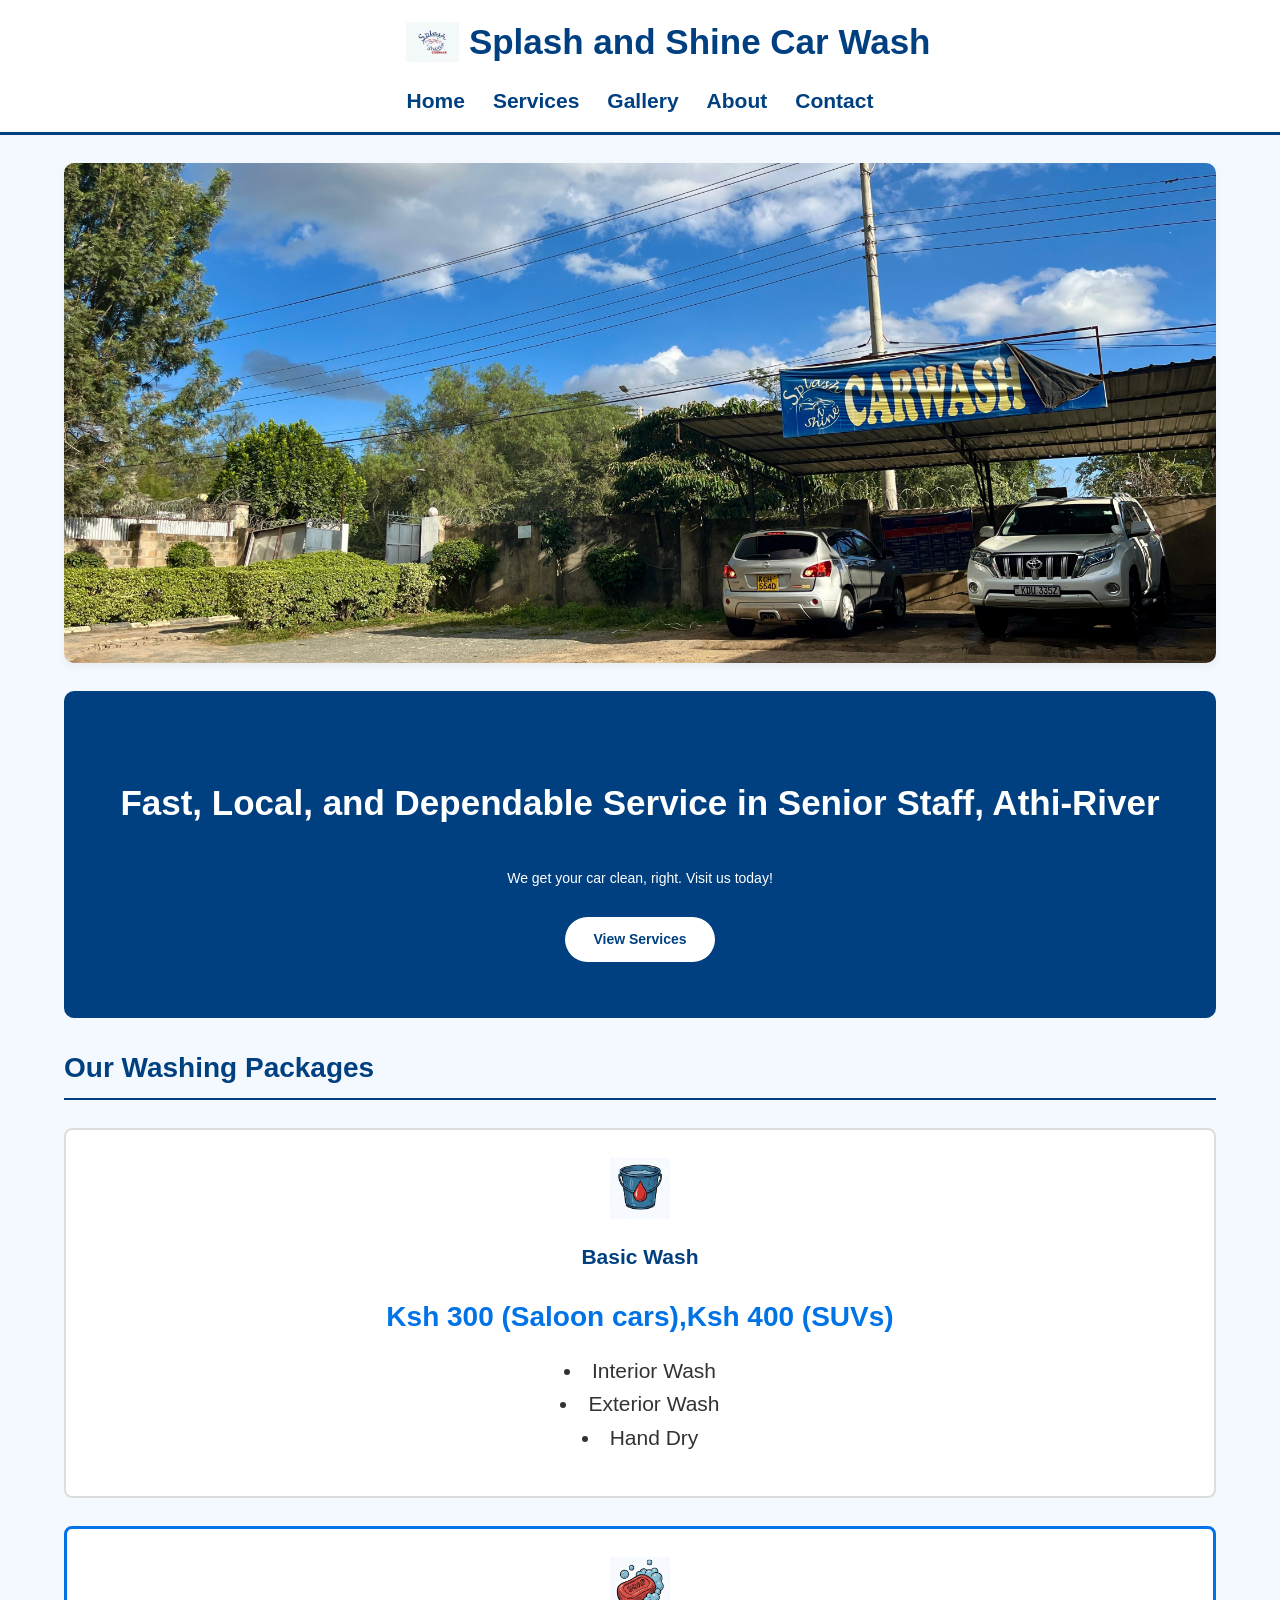
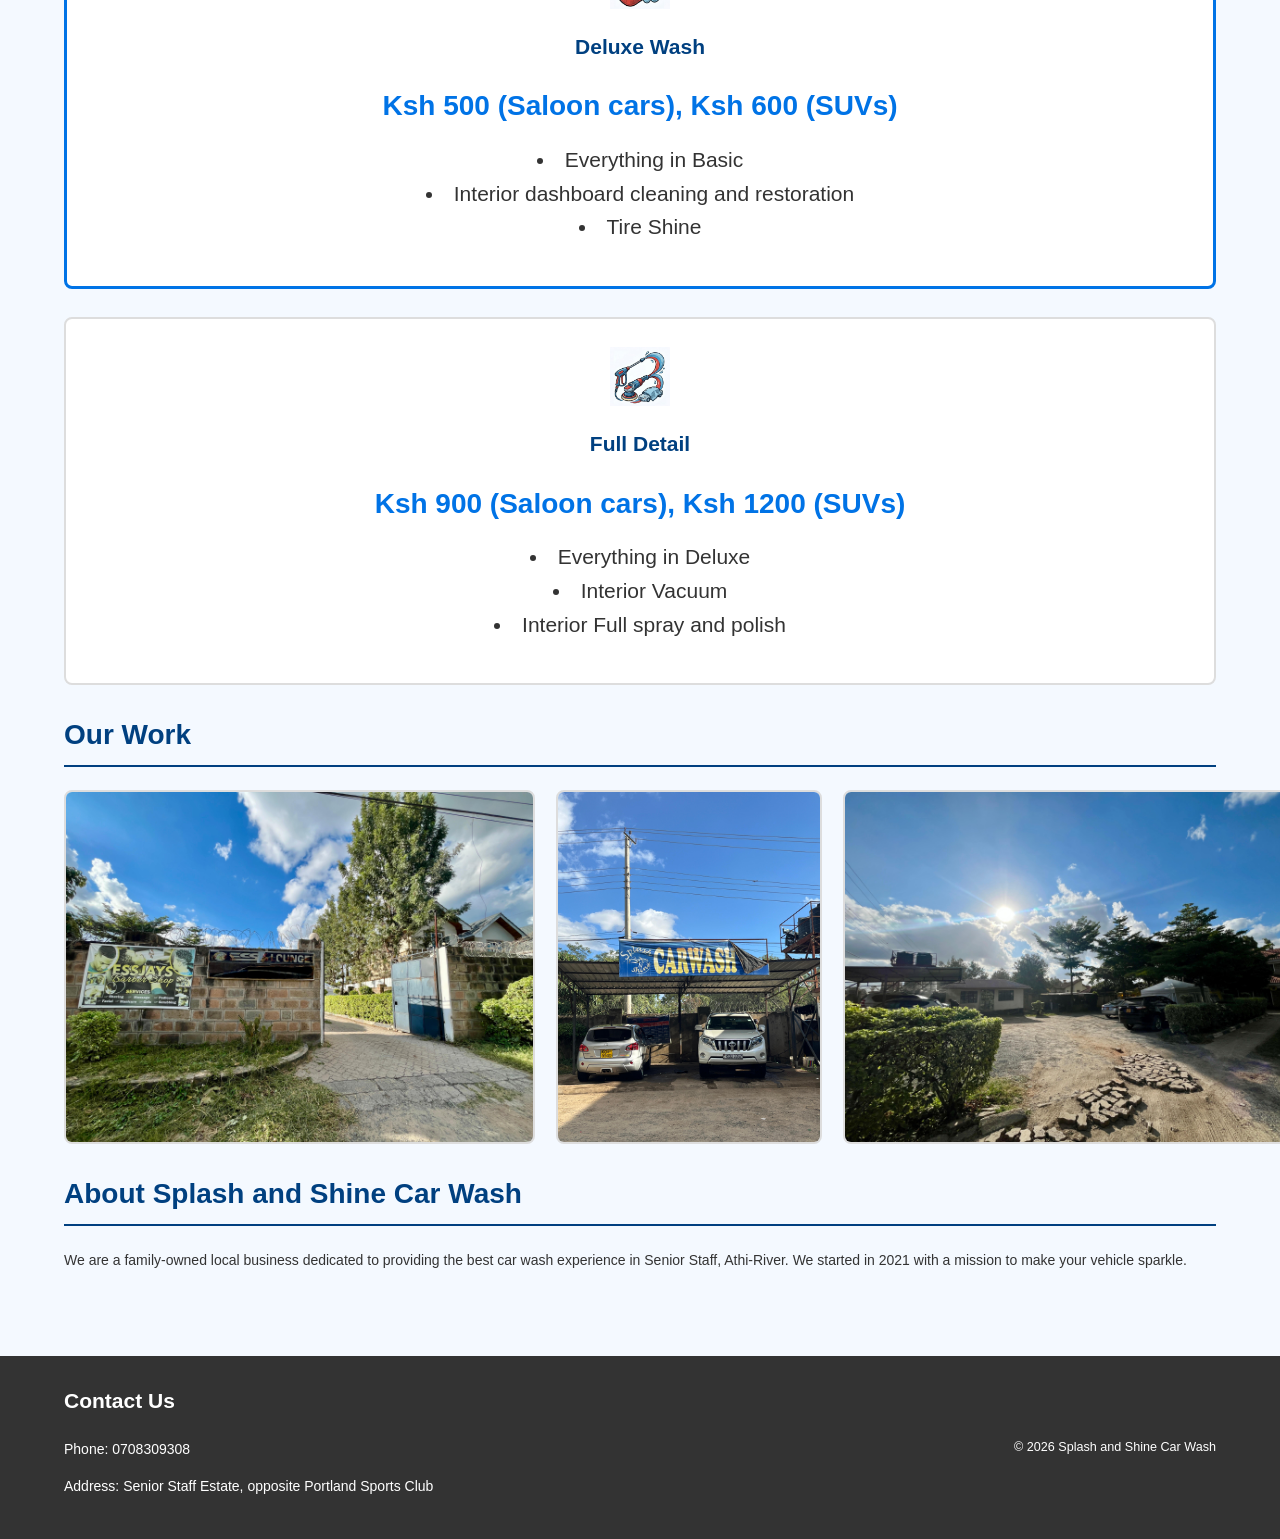
==== submission/index.html @ c8159cb5 "Fix folder structure and link script.js" ====
<!DOCTYPE html>
<html lang="en">
    <head>
        <meta charset="UTF-8">
        <meta name="viewport" content="width=device-width, initial-scale=1.0">
        <title> Splash and Shine Car Wash - Fast, Local, Dependable</title>
        <link rel="stylesheet" href="css/styles.css">
    </head>
    <body>

        <header class="main-header">
            <div class="logo">
                <img src="images/logo.png"
                    alt="Splash and Shine Car Wash simple blue logo"
                    class="logo-img">
                <h1>Splash and Shine Car Wash</h1>
            </div>

            <nav class="main-nav">
                <ul>
                    <li><a href="#home">Home</a></li>
                    <li><a href="#services">Services</a></li>
                    <li><a href="#gallery">Gallery</a></li>
                    <li><a href="#about">About</a></li>
                    <li><a href="#contact">Contact</a></li>
                </ul>
            </nav>
        </header>

        <main>
            <section class="banner-section">

                <img src="images/banner.jpeg"
                    alt="A real-world wide shot of the Splash and Shine Car wash storefront and bay"
                    class="main-banner-img">
            </section>

            <section id="home" class="hero">
                <div class="hero-content">
                    <h2>Fast, Local, and Dependable Service in Senior Staff,
                        Athi-River</h2>
                    <p>We get your car clean, right. Visit us today!</p>
                    <a href="#services" class="cta-button">View Services</a>
                </div>
            </section>

            <section id="services" class="services-section">
                <h2>Our Washing Packages</h2>
                <div class="services-grid">
                    <div class="service-item">
                        <img src="images/icon_basic.jpg"
                            alt="Basic wash bucket icon" class="service-icon">
                        <h3>Basic Wash</h3>
                        <p class="price">Ksh 300 (Saloon cars),Ksh 400
                            (SUVs)</p>
                        <ul>
                            <li>Interior Wash</li>
                            <li>Exterior Wash</li>
                            <li>Hand Dry</li>
                        </ul>
                    </div>
                    <div class="service-item deluxe">
                        <img src="images/icon_deluxe.jpg"
                            alt="Deluxe shine icon" class="service-icon">
                        <h3>Deluxe Wash</h3>
                        <p class="price">Ksh 500 (Saloon cars), Ksh 600
                            (SUVs)</p>
                        <ul>
                            <li>Everything in Basic</li>
                            <li>Interior dashboard cleaning and restoration</li>
                            <li>Tire Shine</li>
                        </ul>
                    </div>
                    <div class="service-item">
                        <img src="images/icon_detail.jpg"
                            alt="Full detailing brush icon"
                            class="service-icon">
                        <h3>Full Detail</h3>
                        <p class="price">Ksh 900 (Saloon cars), Ksh 1200
                            (SUVs)</p>
                        <ul>
                            <li>Everything in Deluxe</li>
                            <li>Interior Vacuum</li>
                            <li>Interior Full spray and polish </li>

                        </ul>
                    </div>
                </div>
            </section>

            <section id="gallery" class="gallery-section">
                <h2>Our Work</h2>

                <div class="gallery-placeholder">
                    <img src="images/img1.jpeg"
                        alt="Entrance to the car wash">
                    <img src="images/img2.jpeg"
                        alt="Washing bay cars being washed">
                    <img src="images/img3.jpeg"
                        alt="Lounge area of the car wash with customers waiting">

                </div>
            </section>

            <section id="about" class="about-section">
                <h2>About Splash and Shine Car Wash</h2>
                <div class="about-container">
                    <p>We are a family-owned local business dedicated to
                        providing the best car wash experience in Senior Staff,
                        Athi-River.
                        We started in 2021 with a mission to make your vehicle
                        sparkle.</p>
                </div>
            </section>
        </main>

        <footer id="contact">
            <div class="footer-content">
                <div class="contact-info">
                    <h3>Contact Us</h3>
                    <p>Phone: 0708309308 </p>
                    <p>Address: Senior Staff Estate, opposite Portland Sports
                        Club</p>
                </div>
                <div class="footer-logo">
                    <p>&copy; 2026 Splash and Shine Car Wash</p>
                </div>
            </div>
        </footer>

        <script src="js/script.js"></script>
    </body>
</html>
---- submission/css/styles.css ----
html {
    font-size: 16px; 
    scroll-behavior: smooth; 
}

body {
    font-family: Arial, sans-serif; 
    margin: 0;
    padding: 0;
    line-height: 1.6;
    color: #333;
    background-color: #f4f9ff; 
}


h1, h2, h3 {
    color: #004080; 
}

h1 { font-size: 2.5rem; margin: 0; }
h2 { font-size: 2rem; border-bottom: 2px solid #004080; padding-bottom: 0.5rem; margin-top: 2rem; }
h3 { font-size: 1.5rem; }

a { text-decoration: none; color: inherit; }
ul { list-style-type: none; padding: 0; }


img { max-width: 100%; height: auto; display: block; }



.main-header {
    background-color: #fff;
    color: #004080;
    padding: 1rem 5%;
    border-bottom: 3px solid #004080;
    
   
    display: flex;
    justify-content: space-between;
    align-items: center;
    position: sticky; 
    top: 0;
    z-index: 1000;
}

.logo {
    display: flex;
    align-items: center;
    
    margin-left: 4rem; 
}

.logo-img {
    height: 40px; 
    margin-right: 10px;
}

.main-nav ul {
    margin: 0;
    padding: 0;
    display: flex; 
    gap: 1.5rem;
}


.main-nav a {
    font-weight: bold;
    padding: 0.5rem;
    transition: color 0.3s ease; 
}

.main-nav a:hover {
    color: #0073e6; 
    background-color: #e6f2ff;
    border-radius: 5px; 
}


main {
    padding: 2rem 5%; 
}

.banner-section {
    width: 100%;
    margin-bottom: 2rem;
    overflow: visible;
}

.main-banner-img {
    width: 100%;
    height: auto;
    max-height: 500px; /* Limits the height on big screens so it doesn't take over the whole page */
    object-fit: cover; /* Keeps the picture proportional without stretching it abnormally */
    border-radius: 10px; /* Matches the student styling theme of your hero element */
    box-shadow: 0 4px 10px rgba(0, 0, 0, 0.05);
}

.hero {
    background-color: #004080;
    color: #fff;
    padding: 4rem 2rem;
    text-align: center;
    border-radius: 10px; 
    margin-bottom: 2rem;
}

.hero h2 { color: #fff; border: none; font-size: 2.5rem; }

.cta-button {
    display: inline-block;
    background-color: #fff;
    color: #004080;
    padding: 0.8rem 2rem;
    margin-top: 1rem;
    font-weight: bold;
    border-radius: 25px; 
    transition: background-color 0.3s ease; 
}

.cta-button:hover {
    background-color: #e6f2ff;
}



.services-grid {
    
    display: grid;
    grid-template-columns: repeat(3, 1fr); 
    gap: 2rem; 
    margin-top: 2rem;
}

.service-item {
    background-color: #fff;
    padding: 2rem;
    border: 2px solid #ddd; 
    border-radius: 8px; 
    text-align: center;
    transition: transform 0.3s ease, box-shadow 0.3s ease; 
}

.service-item:hover {
    transform: translateY(-5px); 
    box-shadow: 0 5px 15px rgba(0,0,0,0.1); 
}

.service-item.deluxe {
    border: 3px solid #0073e6; 
}

.service-icon {
    width: 60px;
    margin: 0 auto 1rem;
}

.price {
    font-size: 2rem;
    font-weight: bold;
    color: #0073e6;
    margin: 0.5rem 0;
}

.service-item ul { list-style-type: disc; list-style-position: inside; text-align: left; margin-top: 1rem; }


.gallery-placeholder {
    display: flex; 
    gap: 1rem;
    margin-top: 1rem;
}

.gallery-placeholder img {
    width: 48%; 
    border: 1px solid #ccc;
}


.sketch-img {
    border: 2px solid #ccc;
    padding: 5px;
    margin: 1rem auto;
    width: 80%; 
    max-width: 500px; 
}
.sketch-caption { text-align: center; color: #666; font-size: 0.9rem; }



footer {
    background-color: #333;
    color: #fff;
    padding: 2rem 5%;
    margin-top: 3rem;
}


.footer-content {
    display: flex;
    justify-content: space-between;
    align-items: center;
}

footer h3 { color: #fff; border: none; margin-top: 0; }
.footer-logo p { margin: 0; font-size: 0.9rem; }


    
    html { font-size: 14px; }
    
    .main-header {
        flex-direction: column; 
        padding: 1rem;
    }
    
    .main-nav ul {
        margin-top: 1rem;
        gap: 1rem;
        flex-wrap: wrap; 
        justify-content: center;
    }
    
    li {
    text-align: center;
        font-size: 1.5rem; 
}

  
    .services-grid {
        grid-template-columns: 1fr;
    }
    
   .gallery-placeholder {
    display: flex;       
    gap: 1.5rem;         
    width: 100%;        
    margin-top: 1.5rem;
}

.gallery-placeholder img {
    width: 50%;          
    height: 350px;      
    
    /* CRITICAL FIX FOR DISTORTION: */
    object-fit: cover;   
    
    border: 2px solid #ddd;
    border-radius: 8px;  
}


@media (max-width: 768px) {
    .gallery-placeholder {
        flex-direction: column; 
    }
    
    .gallery-placeholder img {
        width: 100%;    
        height: 250px;   
    }
}
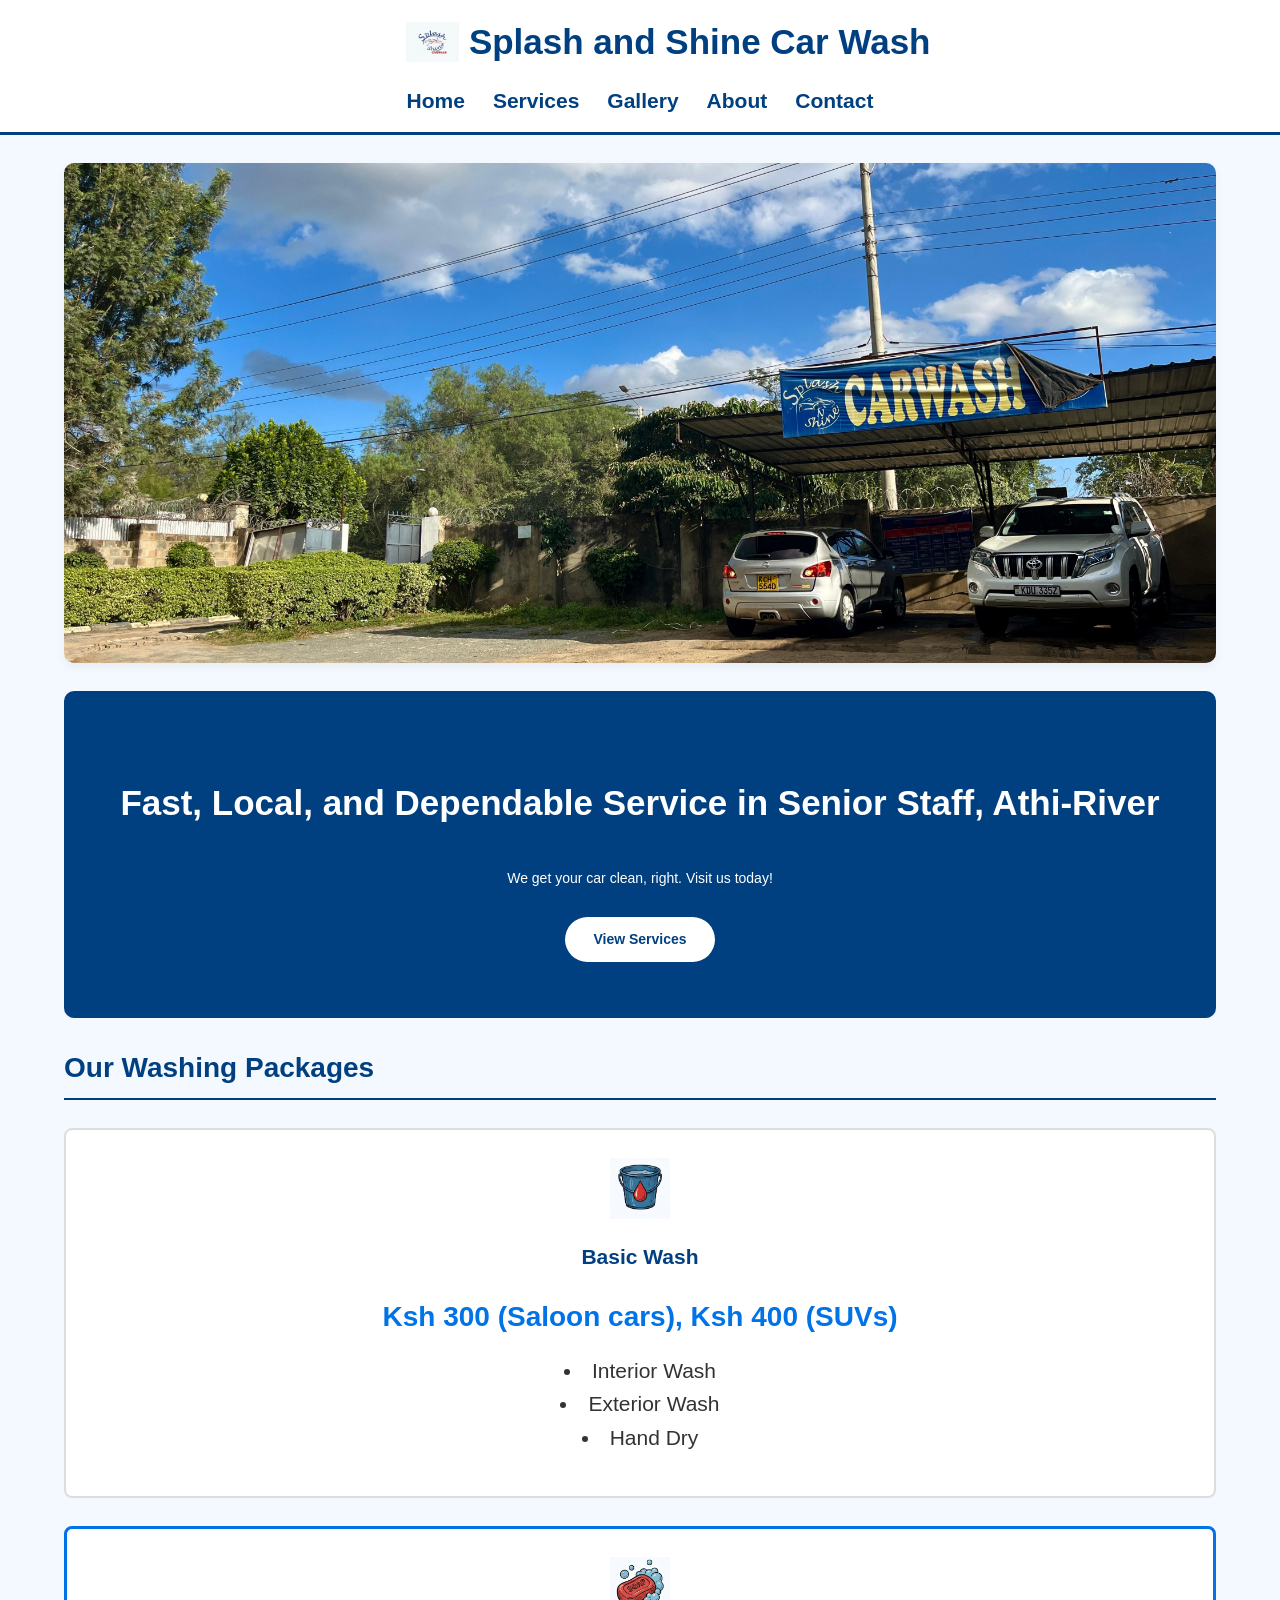
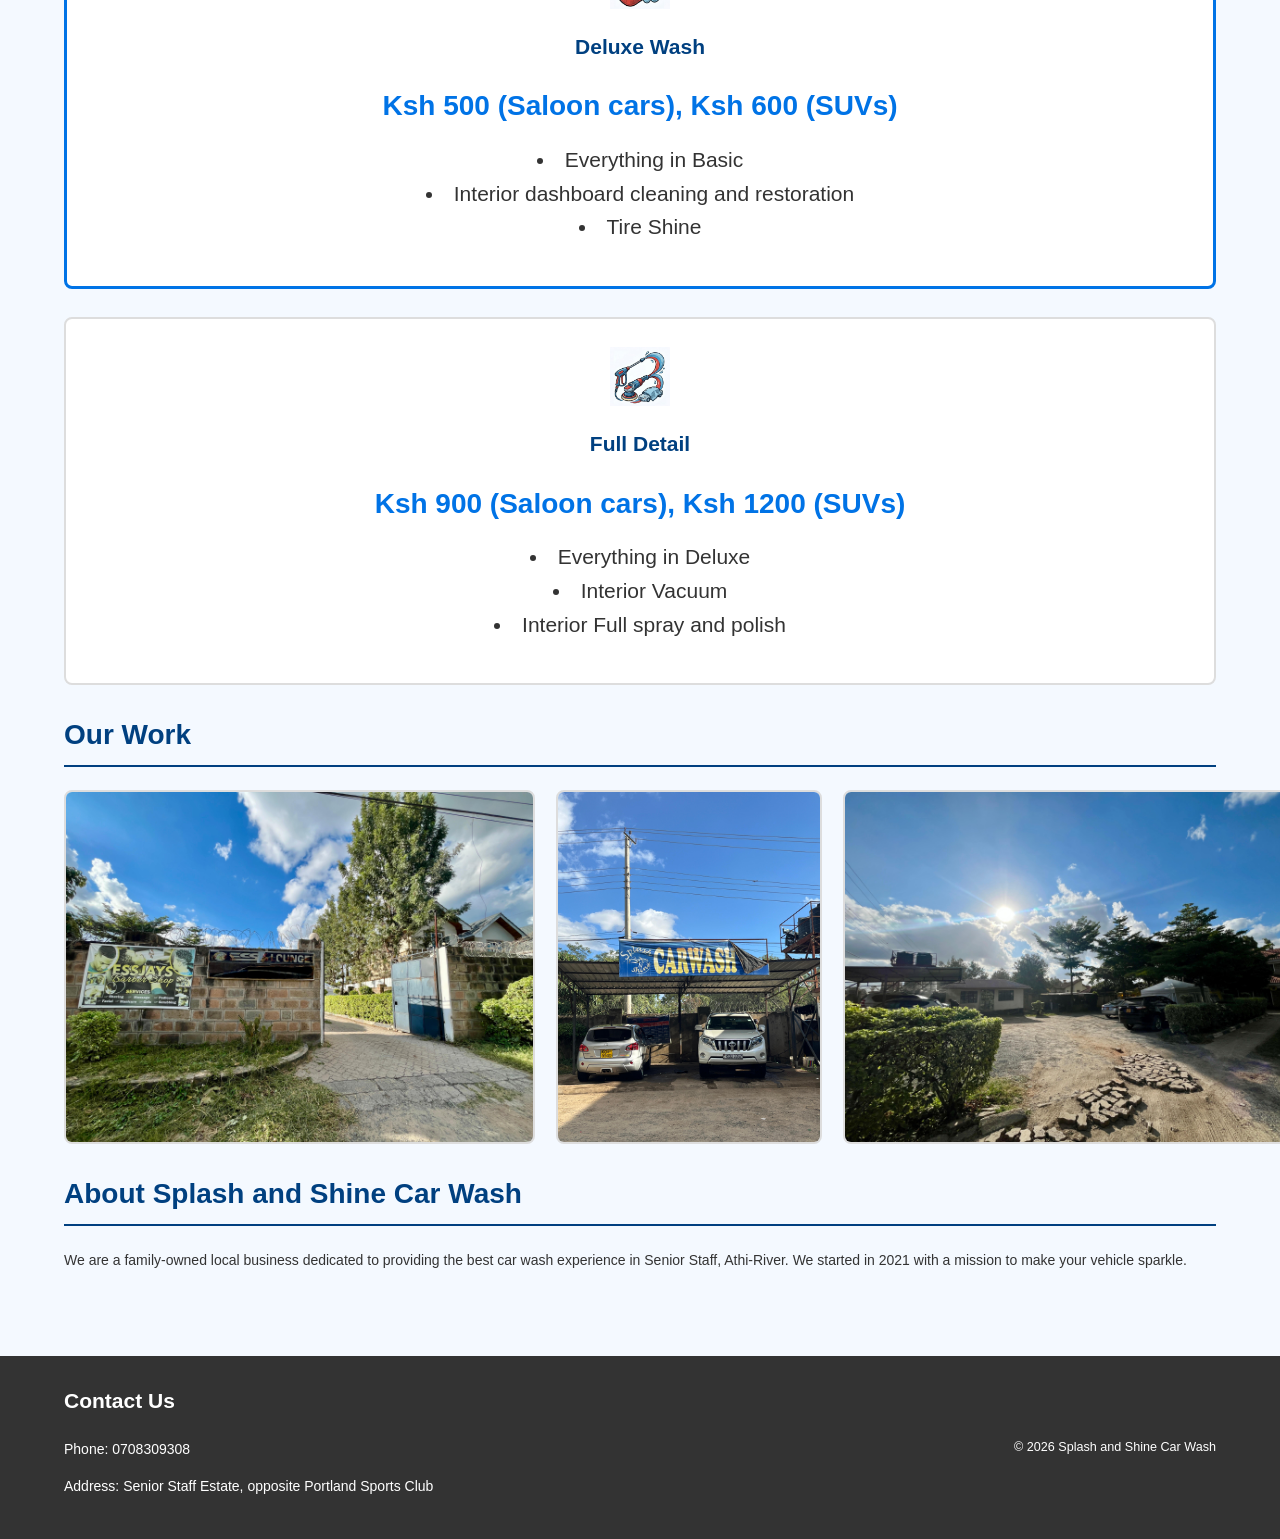
==== commit b7664364: "Implement dynamic content rendering loop for washing packages" ====
--- a/submission/index.html
+++ b/submission/index.html
@@ -46,46 +46,7 @@
 
             <section id="services" class="services-section">
                 <h2>Our Washing Packages</h2>
-                <div class="services-grid">
-                    <div class="service-item">
-                        <img src="images/icon_basic.jpg"
-                            alt="Basic wash bucket icon" class="service-icon">
-                        <h3>Basic Wash</h3>
-                        <p class="price">Ksh 300 (Saloon cars),Ksh 400
-                            (SUVs)</p>
-                        <ul>
-                            <li>Interior Wash</li>
-                            <li>Exterior Wash</li>
-                            <li>Hand Dry</li>
-                        </ul>
-                    </div>
-                    <div class="service-item deluxe">
-                        <img src="images/icon_deluxe.jpg"
-                            alt="Deluxe shine icon" class="service-icon">
-                        <h3>Deluxe Wash</h3>
-                        <p class="price">Ksh 500 (Saloon cars), Ksh 600
-                            (SUVs)</p>
-                        <ul>
-                            <li>Everything in Basic</li>
-                            <li>Interior dashboard cleaning and restoration</li>
-                            <li>Tire Shine</li>
-                        </ul>
-                    </div>
-                    <div class="service-item">
-                        <img src="images/icon_detail.jpg"
-                            alt="Full detailing brush icon"
-                            class="service-icon">
-                        <h3>Full Detail</h3>
-                        <p class="price">Ksh 900 (Saloon cars), Ksh 1200
-                            (SUVs)</p>
-                        <ul>
-                            <li>Everything in Deluxe</li>
-                            <li>Interior Vacuum</li>
-                            <li>Interior Full spray and polish </li>
-
-                        </ul>
-                    </div>
-                </div>
+                <div id="services-container" class="services-grid"></div>
             </section>
 
             <section id="gallery" class="gallery-section">
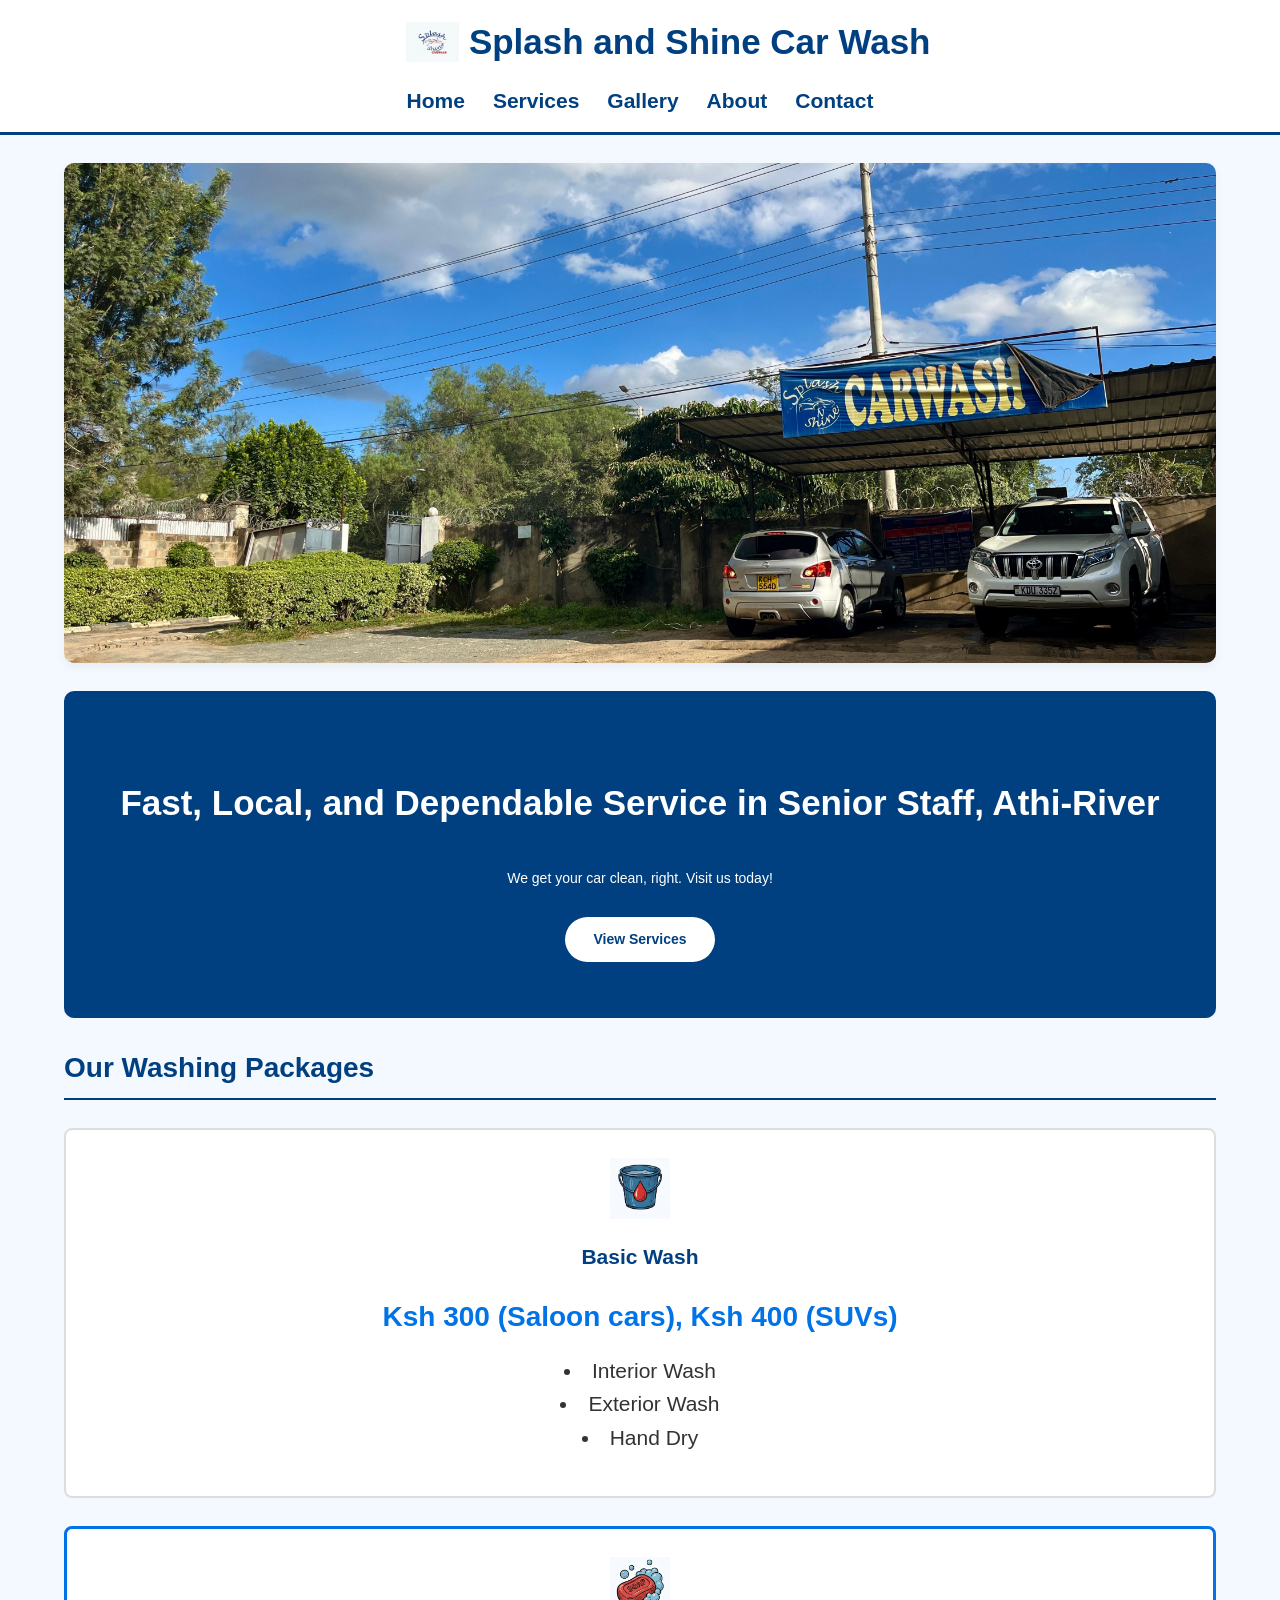
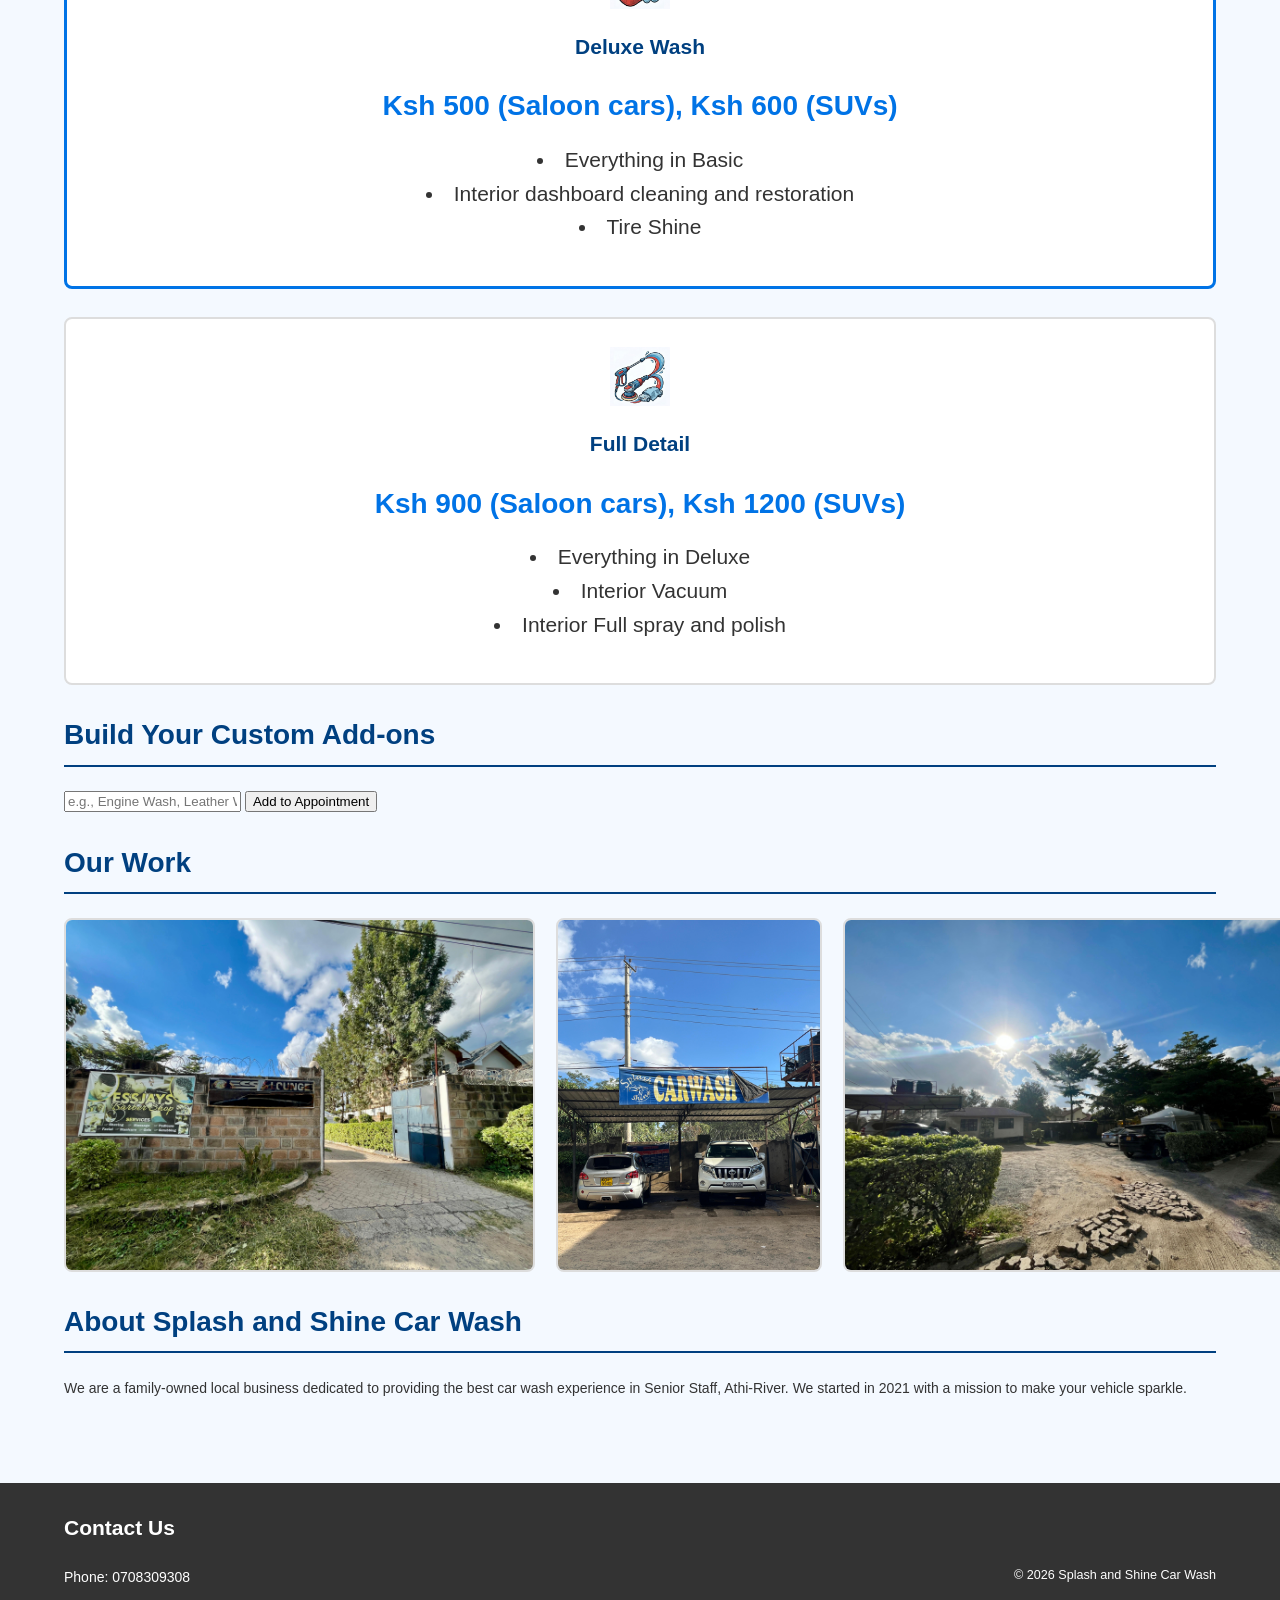
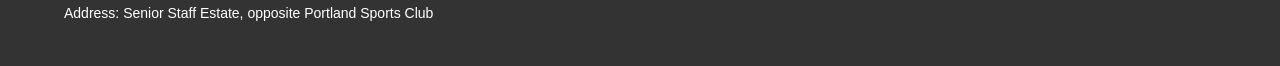
==== commit 14751a4a: "Add dynamic custom add-on list with remove functionality" ====
--- a/submission/index.html
+++ b/submission/index.html
@@ -49,6 +49,17 @@
                 <div id="services-container" class="services-grid"></div>
             </section>
 
+            <section id="custom-appointment" class="appointment-section">
+                <h2>Build Your Custom Add-ons</h2>
+                
+                <form id="addon-form">
+                    <input type="text" id="addon-input" placeholder="e.g., Engine Wash, Leather Wax...">
+                    <button type="submit" id="addon-btn">Add to Appointment</button>
+                </form>
+
+                <ul id="addon-list"></ul>
+            </section>
+            
             <section id="gallery" class="gallery-section">
                 <h2>Our Work</h2>
 
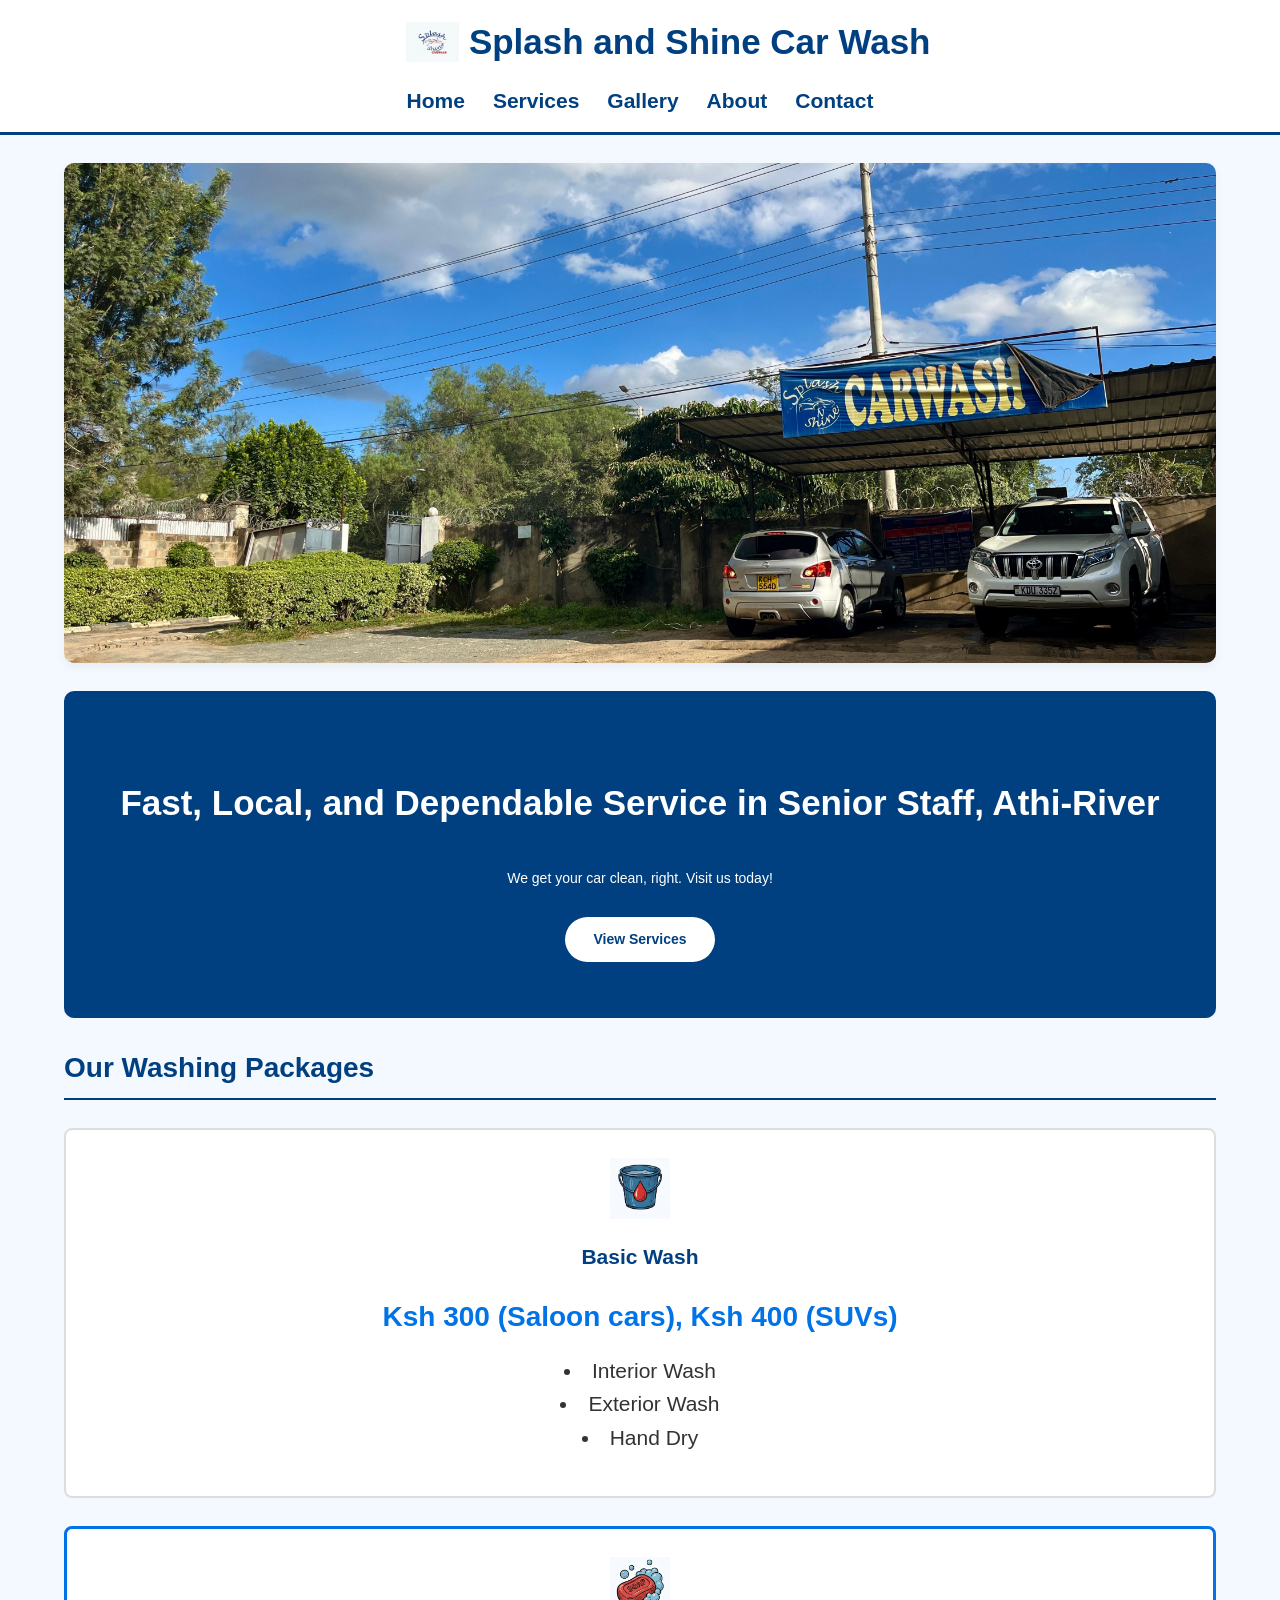
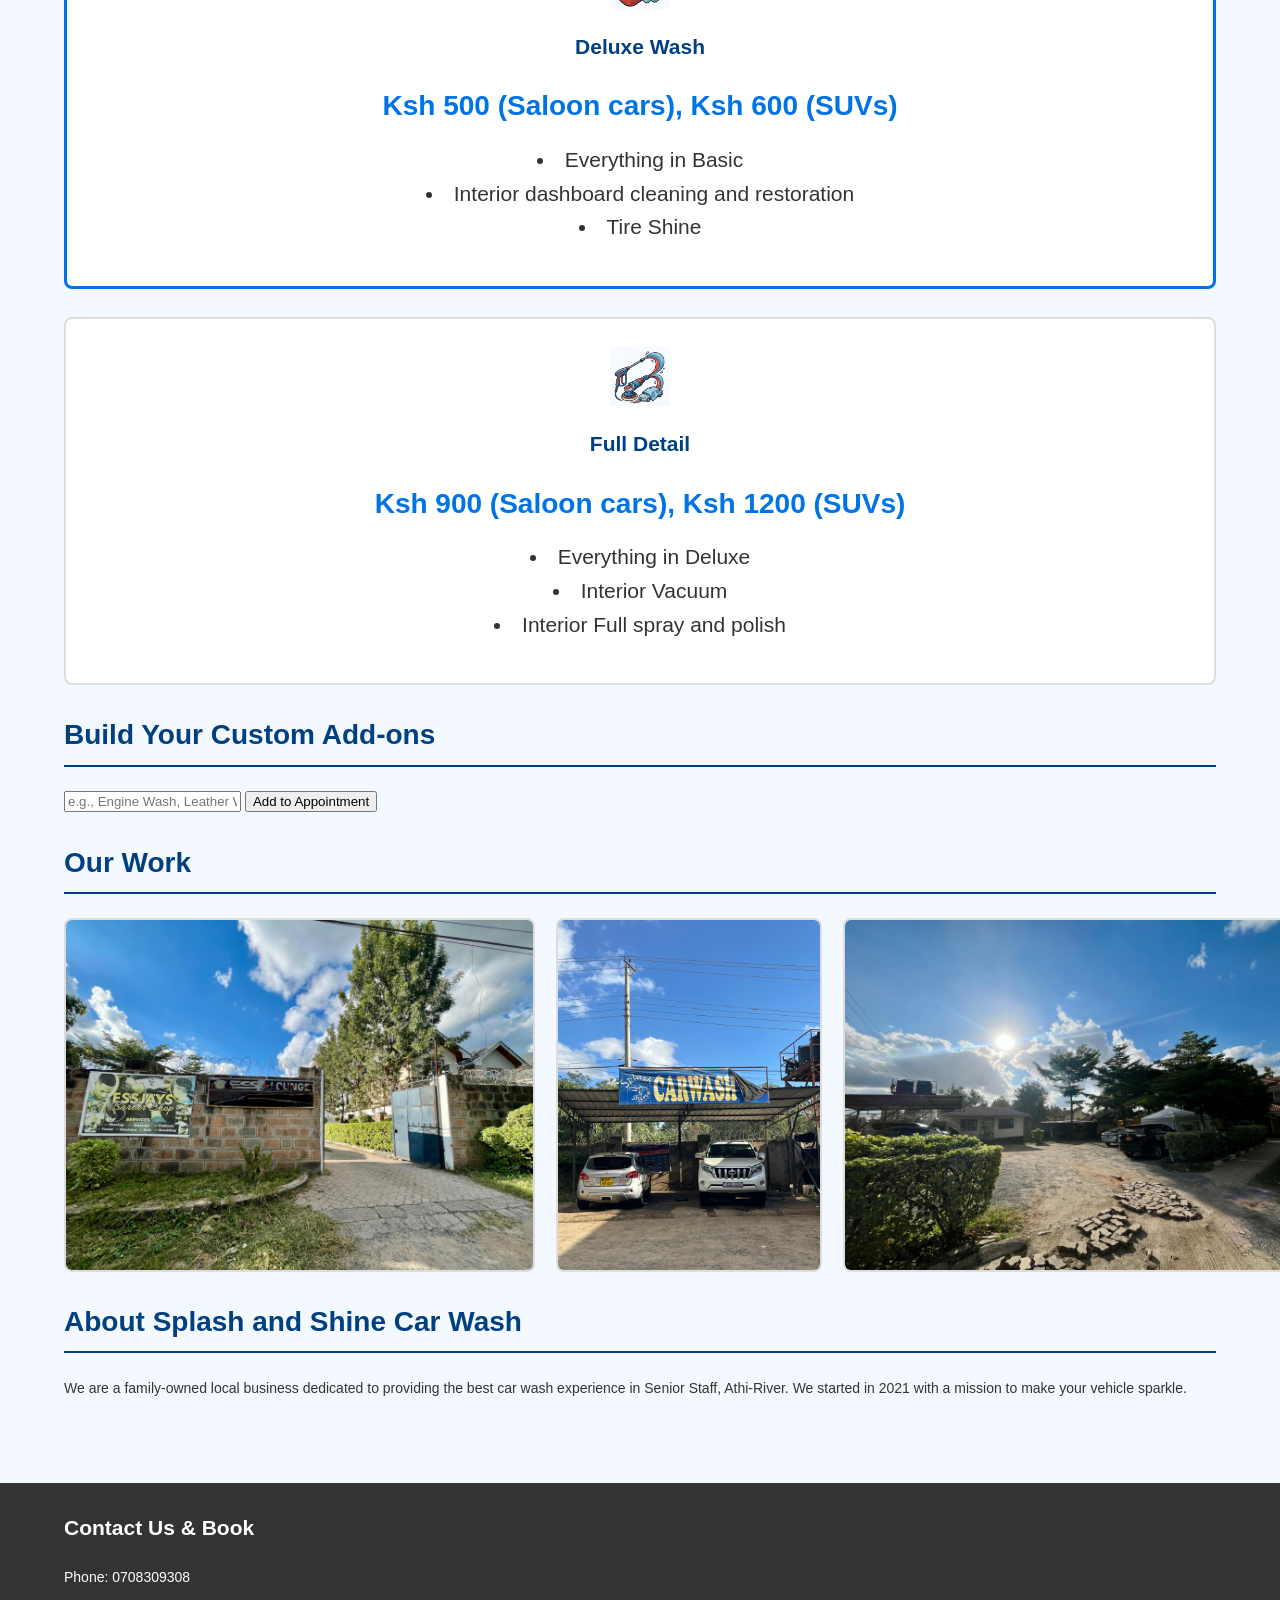
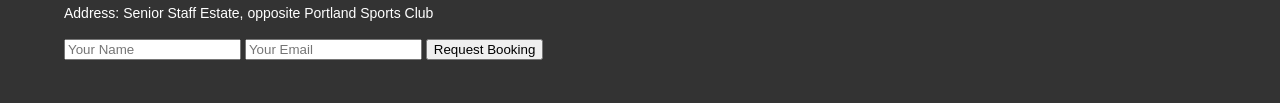
==== commit d890bc5d: "Add form validation and visual user feedback" ====
--- a/submission/index.html
+++ b/submission/index.html
@@ -87,18 +87,22 @@
         </main>
 
         <footer id="contact">
-            <div class="footer-content">
-                <div class="contact-info">
-                    <h3>Contact Us</h3>
-                    <p>Phone: 0708309308 </p>
-                    <p>Address: Senior Staff Estate, opposite Portland Sports
-                        Club</p>
-                </div>
-                <div class="footer-logo">
-                    <p>&copy; 2026 Splash and Shine Car Wash</p>
-                </div>
-            </div>
-        </footer>
+    <div class="footer-content">
+        <div class="contact-info">
+            <h3>Contact Us & Book</h3>
+            <p>Phone: 0708309308 </p>
+            <p>Address: Senior Staff Estate, opposite Portland Sports Club</p>
+            
+            <form id="booking-form">
+                <input type="text" id="user-name" placeholder="Your Name">
+                <input type="email" id="user-email" placeholder="Your Email">
+                <button type="submit">Request Booking</button>
+            </form>
+            
+            <p id="form-feedback" style="margin-top: 10px; font-weight: bold;"></p>
+        </div>
+        </div>
+</footer>
 
         <script src="js/script.js"></script>
     </body>
